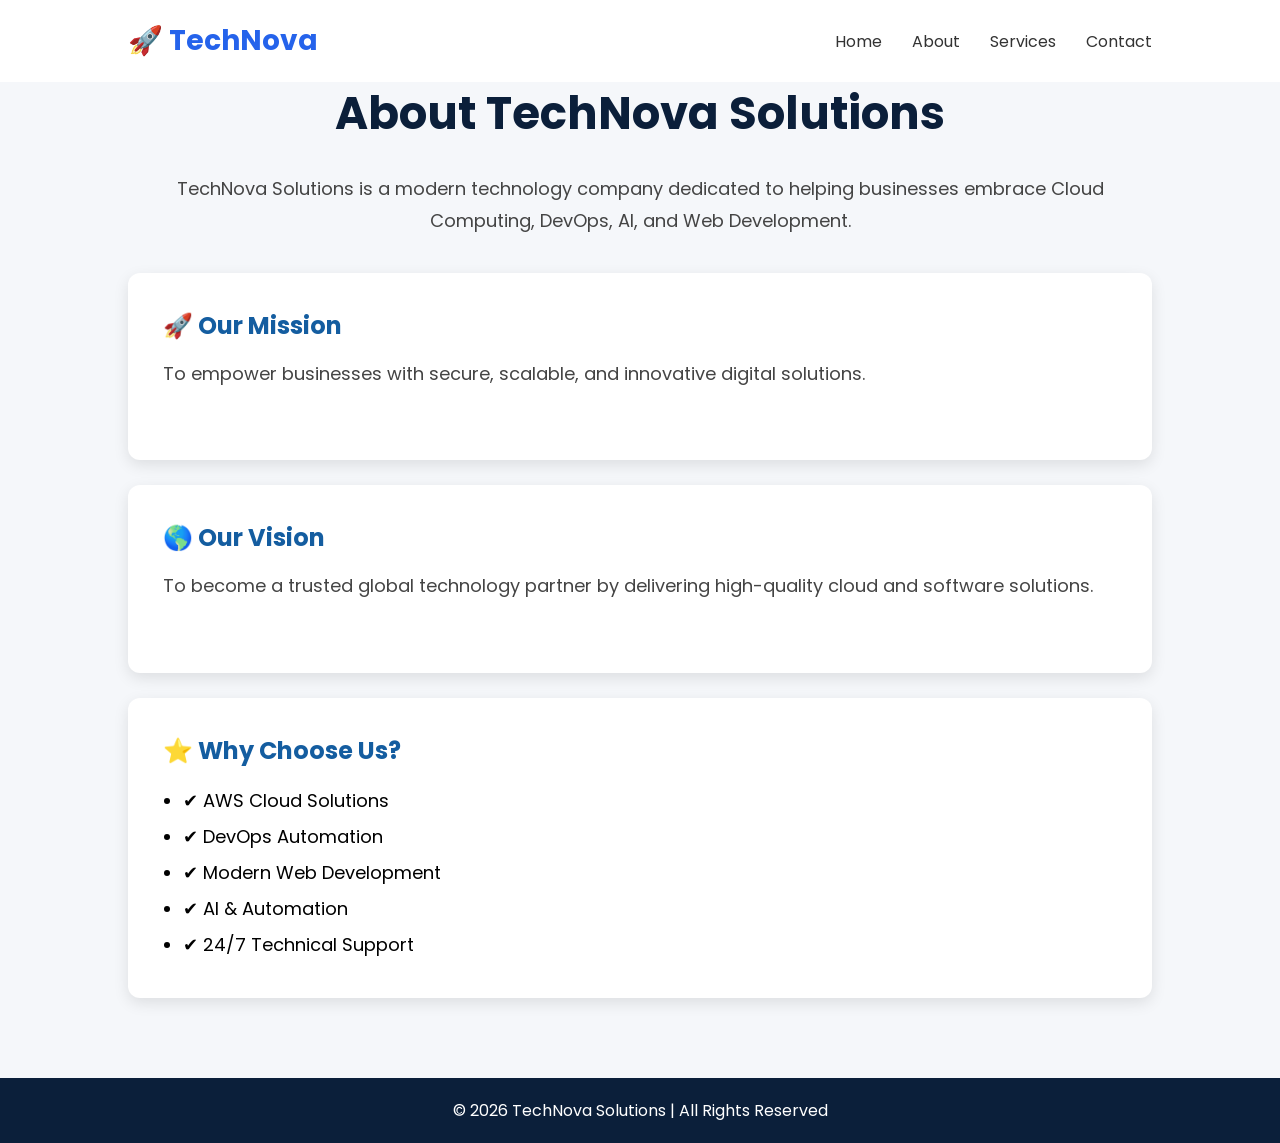
==== about.html @ 0c4fe0d1 "Initial commit: TechNova Solutions DevOps Project 1" ====
<!DOCTYPE html>
<html lang="en">

<head>

    <meta charset="UTF-8">

    <meta name="viewport"
          content="width=device-width, initial-scale=1.0">

    <title>About - TechNova Solutions</title>

    <link rel="stylesheet" href="style.css">

    <link href="https://fonts.googleapis.com/css2?family=Poppins:wght@300;400;500;600;700&display=swap"
        rel="stylesheet">

</head>

<body>

<header>

<nav class="navbar">

<div class="logo">

🚀 TechNova

</div>

<ul class="nav-links">

<li><a href="index.html">Home</a></li>

<li><a href="about.html">About</a></li>

<li><a href="services.html">Services</a></li>

<li><a href="contact.html">Contact</a></li>

</ul>

</nav>

</header>

<section class="about">

<div class="about-content">

<h1>About TechNova Solutions</h1>

<p>
TechNova Solutions is a modern technology company dedicated
to helping businesses embrace Cloud Computing, DevOps, AI,
and Web Development.
</p>


<div class="about-box">

<h2>🚀 Our Mission</h2>

<p>
To empower businesses with secure, scalable,
and innovative digital solutions.
</p>

</div>


<div class="about-box">

<h2>🌎 Our Vision</h2>

<p>
To become a trusted global technology partner by delivering
high-quality cloud and software solutions.
</p>

</div>


<div class="about-box">

<h2>⭐ Why Choose Us?</h2>

<ul>

<li>✔ AWS Cloud Solutions</li>

<li>✔ DevOps Automation</li>

<li>✔ Modern Web Development</li>

<li>✔ AI & Automation</li>

<li>✔ 24/7 Technical Support</li>

</ul>

</div>


</div>

</section>



<footer>

<p>

© 2026 TechNova Solutions | All Rights Reserved

</p>

</footer>

</body>

</html>
---- style.css ----
html{
    scroll-behavior: smooth;
}


/* Reset */

* {
    margin: 0;
    padding: 0;
    box-sizing: border-box;
}

/* Body */

body {

    font-family: 'Poppins', sans-serif;
    background: #f5f7fa;

}

/* Navbar */

.navbar {

    display:flex;
    justify-content:space-between;
    align-items:center;
    padding:20px 10%;
    background:white;

    position:fixed;
    top:0;
    left:0;
    width:100%;

    z-index:1000;

    transition:0.3s;

}


.logo {
    font-size: 28px;
    font-weight: bold;
    color: #2563eb;
}


.nav-links {
    display: flex;
    list-style: none;
    gap: 30px;
}


.nav-links a {
    text-decoration: none;
    color: #333;
    font-size: 16px;
    transition: 0.3s;
}


.nav-links a:hover {
    color: #2563eb;
}

/* Hero */

.hero{

display:flex;

justify-content:space-between;

margin-top:90px;

align-items:center;

padding:80px 10%;

background:#eef5ff;

}

.hero-text{

width:50%;

}

.hero-text h1{

font-size:50px;

color:#0b1f3a;

margin-bottom:20px;

}

.hero-text p{

font-size:20px;

line-height:1.8;

color:#555;

margin-bottom:30px;

}

.hero-image{

width:45%;

}

.hero-image img{

width:100%;

border-radius:15px;

box-shadow:0 10px 20px rgba(0,0,0,.2);

}

/* About Page */

/* ===========================
   ABOUT PAGE V2
=========================== */


/* About Page */

.about{

padding:80px 10%;

background:#f5f7fa;

text-align:center;

}

.about h1{

font-size:45px;

color:#0b1f3a;

margin-bottom:25px;

}

.about p{

font-size:18px;

line-height:1.8;

color:#444;

margin-bottom:35px;

}

.about-box{

background:white;

padding:35px;

margin-top:25px;

border-radius:12px;

box-shadow:0px 5px 15px rgba(0,0,0,0.1);

text-align:left;

}

.about-box h2{

color:#145da0;

margin-bottom:15px;

}

.about-box ul{

margin-left:20px;

line-height:2;

font-size:18px;

}



/* ===========================
   SERVICES PAGE
=========================== */

.services{

padding:80px 10%;

background:#eef4fb;

text-align:center;

}

.services h1{

font-size:45px;

color:#0b1f3a;

margin-bottom:20px;

}

.services p{

font-size:18px;

color:#555;

line-height:1.8;

margin-bottom:50px;

}

.service-container{

display:grid;

grid-template-columns:repeat(auto-fit,minmax(280px,1fr));

gap:30px;

}

.service-card{

background:white;

padding:30px;

border-radius:12px;

box-shadow:0 5px 15px rgba(0,0,0,.1);

transition:.3s;

}

.service-card:hover{

transform:translateY(-10px);
box-shadow:0 15px 30px rgba(0,0,0,0.15);

}

.service-card h2{

color:#145da0;
font-size:24px;
margin-bottom:20px;

}

.service-card p{

font-size:16px;

line-height:1.8;

color:#555;

}
.service-card .btn{

display:inline-block;
margin-top:20px;
padding:10px 25px;
background:#2563eb;
color:white;
text-decoration:none;
border-radius:8px;

}


.service-card .btn:hover{

background:#0b1f3a;

}

.service-card img{

    width:70px;
    height:70px;
    object-fit:contain;
    margin-bottom:20px;

}
/* ===========================
   CONTACT PAGE
=========================== */

.contact{

padding:80px 10%;

background:#f8fbff;

}

.contact h1{

text-align:center;

font-size:45px;

color:#0b1f3a;

margin-bottom:20px;

}

.contact p{

text-align:center;

font-size:18px;

color:#555;

margin-bottom:40px;

}

.contact-container{

display:grid;

grid-template-columns:1fr 1fr;

gap:40px;

}

.contact-info{

background:white;

padding:35px;

border-radius:12px;

box-shadow:0 5px 15px rgba(0,0,0,.1);

}

.contact-info h2{

margin-bottom:20px;

color:#145da0;

}

.contact-info p{

text-align:left;

margin:15px 0;

}

.contact-form{

background:white;

padding:35px;

border-radius:12px;

box-shadow:0 5px 15px rgba(0,0,0,.1);

}

.contact-info:hover,
.contact-form:hover{

transform:translateY(-5px);
transition:0.3s;

}

.contact-form input,

.contact-form textarea{

width:100%;

padding:15px;

margin-bottom:20px;

border:1px solid #ccc;

border-radius:8px;

font-size:16px;

}

.contact-form button{

background:#145da0;

color:white;

padding:15px 30px;

border:none;

border-radius:8px;

cursor:pointer;

font-size:17px;

transition:.3s;

}

.contact-form button:hover{

background:#0b1f3a;
transform:translateY(-3px);

}

@media(max-width:768px){

.contact-container{

grid-template-columns:1fr;

}

}

footer{

background:#0b1f3a;
color:white;
text-align:center;
padding:20px;

}

.btn {

    display:inline-block;
    padding:14px 30px;
    background:#2563eb;
    color:white;
    text-decoration:none;
    border-radius:8px;
    font-weight:500;
    transition:0.3s;

}


.btn:hover {

    background:#1d4ed8;

}

/* Back To Top Button */

#topBtn{

display:none;

position:fixed;

bottom:30px;

right:30px;

z-index:999;

border:none;

outline:none;

background:#2563eb;

color:white;

cursor:pointer;

padding:15px 18px;

border-radius:50%;

font-size:20px;

transition:0.3s;

box-shadow:0 5px 15px rgba(0,0,0,.2);

}

#topBtn:hover{

background:#0b1f3a;

transform:scale(1.1);

}
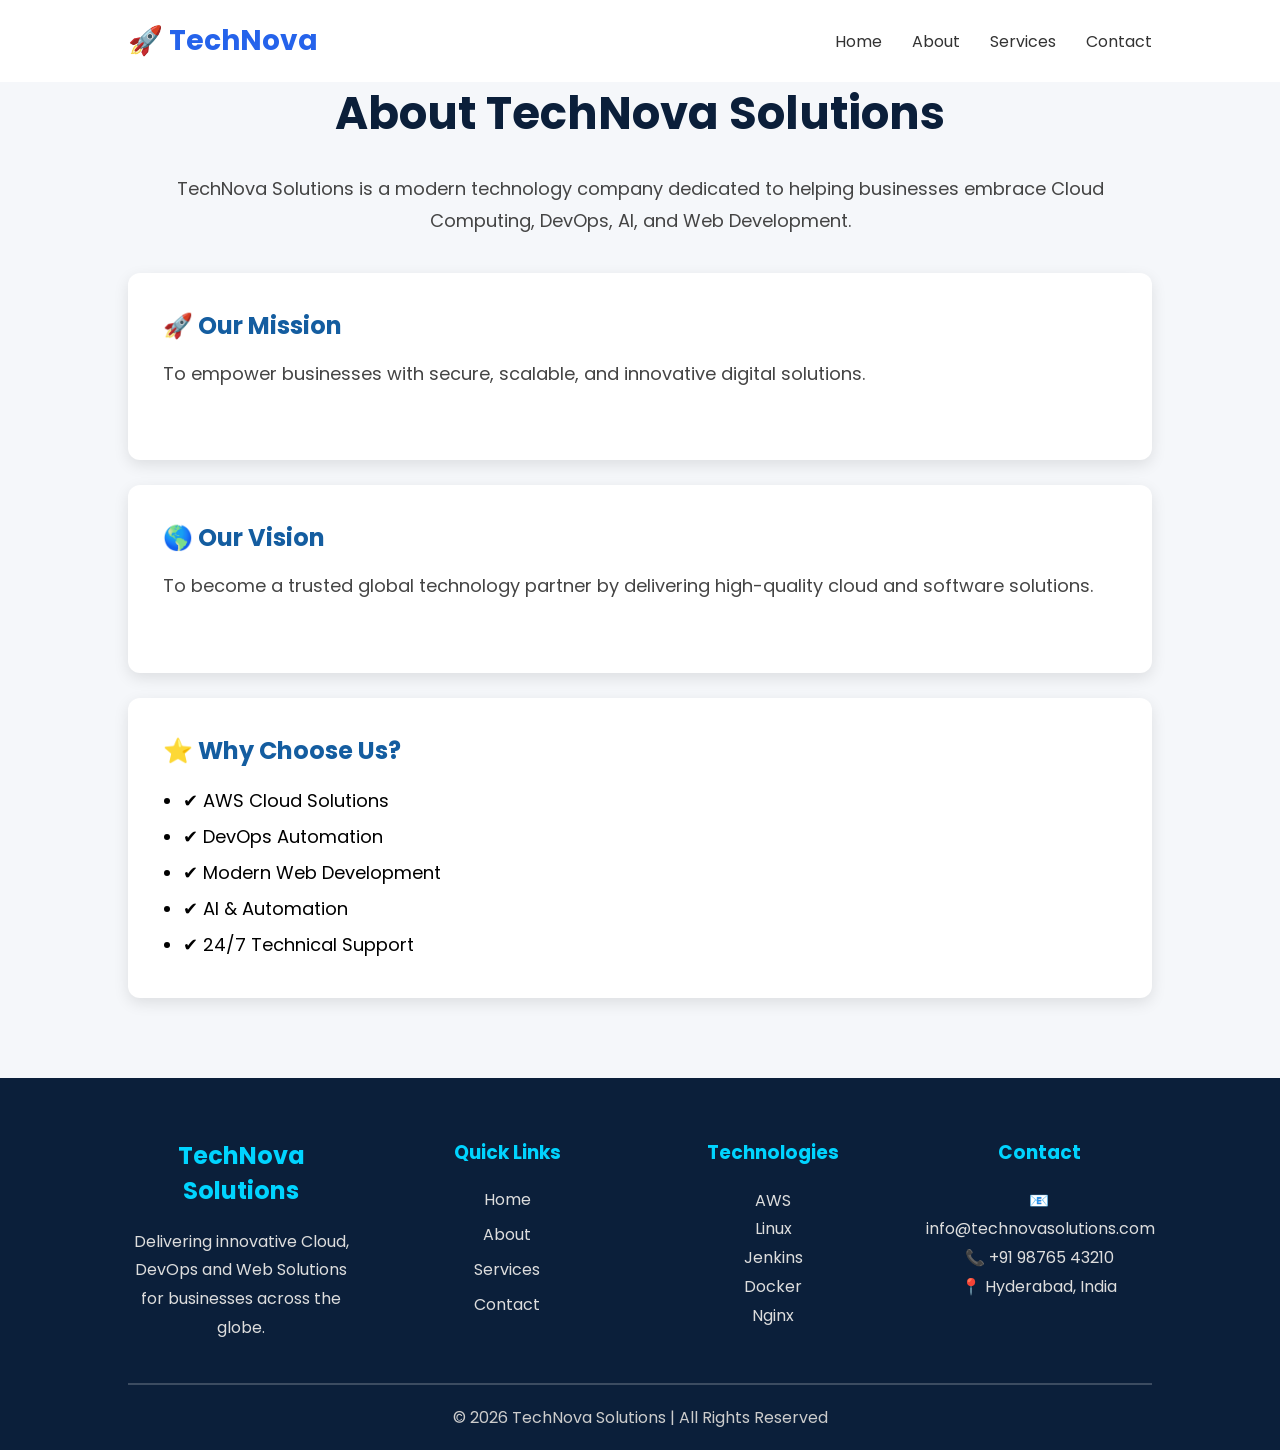
==== commit 9e72ac56: "Enhanced TechNova website with UI improvements and JavaScript" ====
--- a/about.html
+++ b/about.html
@@ -109,16 +109,78 @@
 
 
 
-<footer>
+<footer class="footer">
 
-<p>
+    <div class="footer-container">
 
-© 2026 TechNova Solutions | All Rights Reserved
+        <div class="footer-box">
 
-</p>
+            <h2>TechNova Solutions</h2>
+
+            <p>
+
+                Delivering innovative Cloud, DevOps and Web Solutions
+                for businesses across the globe.
+
+            </p>
+
+        </div>
+
+        <div class="footer-box">
+
+            <h3>Quick Links</h3>
+
+            <a href="index.html">Home</a>
+
+            <a href="about.html">About</a>
+
+            <a href="services.html">Services</a>
+
+            <a href="contact.html">Contact</a>
+
+        </div>
+
+        <div class="footer-box">
+
+            <h3>Technologies</h3>
+
+            <p>AWS</p>
+
+            <p>Linux</p>
+
+            <p>Jenkins</p>
+
+            <p>Docker</p>
+
+            <p>Nginx</p>
+
+        </div>
+
+        <div class="footer-box">
+
+            <h3>Contact</h3>
+
+            <p>📧 info@technovasolutions.com</p>
+
+            <p>📞 +91 98765 43210</p>
+
+            <p>📍 Hyderabad, India</p>
+
+        </div>
+
+    </div>
+
+    <hr>
+
+    <p class="copyright">
+
+        © 2026 TechNova Solutions | All Rights Reserved
+
+    </p>
 
 </footer>
-
+<button id="topBtn">↑</button>
+<script src="script.js"></script>
 </body>
 
 </html>
--- a/style.css
+++ b/style.css
@@ -497,47 +497,312 @@
 
 }
 
-/* Back To Top Button */
+/* ===========================
+   BACK TO TOP BUTTON
+=========================== */
 
 #topBtn{
 
+position:fixed;
+
+bottom:30px;
+
+right:30px;
+
 display:none;
 
+background:#145da0;
+
+color:white;
+
+border:none;
+
+padding:15px 18px;
+
+border-radius:50%;
+
+font-size:22px;
+
+cursor:pointer;
+
+box-shadow:0 5px 15px rgba(0,0,0,.3);
+
+transition:.3s;
+
+}
+
+#topBtn:hover{
+
+background:#0b1f3a;
+
+}
+
+/* Sticky Navbar */
+
+.sticky{
+
 position:fixed;
 
-bottom:30px;
-
-right:30px;
-
-z-index:999;
-
-border:none;
-
-outline:none;
-
-background:#2563eb;
+top:0;
+
+left:0;
+
+width:100%;
+
+z-index:1000;
+
+box-shadow:0 5px 15px rgba(0,0,0,.2);
+
+}
+
+/* ===========================
+   Statistics Section
+=========================== */
+
+.stats{
+
+display:flex;
+
+justify-content:space-around;
+
+align-items:center;
+
+padding:70px 10%;
+
+background:#145da0;
 
 color:white;
 
-cursor:pointer;
-
-padding:15px 18px;
-
-border-radius:50%;
+flex-wrap:wrap;
+
+}
+
+.stat-box{
+
+text-align:center;
+
+margin:20px;
+
+}
+
+.stat-box h2{
+
+font-size:48px;
+
+margin-bottom:10px;
+
+}
+
+.stat-box p{
+
+font-size:18px;
+
+font-weight:500;
+
+}
+/* ===========================
+   FEATURES SECTION
+=========================== */
+
+.features{
+
+padding:80px 10%;
+
+background:#f5f8fc;
+
+text-align:center;
+
+}
+
+.features h2{
+
+font-size:42px;
+
+color:#0b1f3a;
+
+margin-bottom:50px;
+
+}
+
+.feature-container{
+
+display:grid;
+
+grid-template-columns:repeat(auto-fit,minmax(250px,1fr));
+
+gap:30px;
+
+}
+
+.feature-card{
+
+background:white;
+
+padding:30px;
+
+border-radius:15px;
+
+box-shadow:0 5px 20px rgba(0,0,0,.1);
+
+transition:.3s;
+
+}
+
+.feature-card:hover{
+
+transform:translateY(-10px);
+
+box-shadow:0 12px 30px rgba(0,0,0,.2);
+
+}
+
+.feature-card h3{
+
+color:#145da0;
+
+margin-bottom:15px;
+
+}
+
+.feature-card p{
+
+color:#555;
+
+line-height:1.7;
+
+}
+/* ===========================
+   TECHNOLOGIES
+=========================== */
+
+.technologies{
+
+padding:80px 10%;
+
+background:white;
+
+text-align:center;
+
+}
+
+.technologies h2{
+
+font-size:42px;
+
+color:#0b1f3a;
+
+margin-bottom:50px;
+
+}
+
+.tech-container{
+
+display:grid;
+
+grid-template-columns:repeat(auto-fit,minmax(150px,1fr));
+
+gap:20px;
+
+}
+
+.tech-card{
+
+background:#145da0;
+
+color:white;
+
+padding:25px;
+
+border-radius:10px;
 
 font-size:20px;
 
-transition:0.3s;
-
-box-shadow:0 5px 15px rgba(0,0,0,.2);
-
-}
-
-#topBtn:hover{
+font-weight:bold;
+
+transition:.3s;
+
+}
+
+.tech-card:hover{
 
 background:#0b1f3a;
 
-transform:scale(1.1);
-
-}
-
+transform:scale(1.05);
+
+}
+/* ===========================
+   FOOTER
+=========================== */
+
+.footer{
+
+background:#0b1f3a;
+
+color:white;
+
+padding:60px 10% 20px;
+
+}
+
+.footer-container{
+
+display:grid;
+
+grid-template-columns:repeat(auto-fit,minmax(220px,1fr));
+
+gap:40px;
+
+}
+
+.footer-box h2,
+.footer-box h3{
+
+margin-bottom:20px;
+
+color:#00d4ff;
+
+}
+
+.footer-box p{
+
+line-height:1.8;
+
+color:#ddd;
+
+}
+
+.footer-box a{
+
+display:block;
+
+text-decoration:none;
+
+color:#ddd;
+
+margin-bottom:10px;
+
+transition:.3s;
+
+}
+
+.footer-box a:hover{
+
+color:#00d4ff;
+
+}
+
+.footer hr{
+
+margin:40px 0 20px;
+
+border:.5px solid rgba(255,255,255,.2);
+
+}
+
+.copyright{
+
+text-align:center;
+
+color:#ccc;
+
+}
